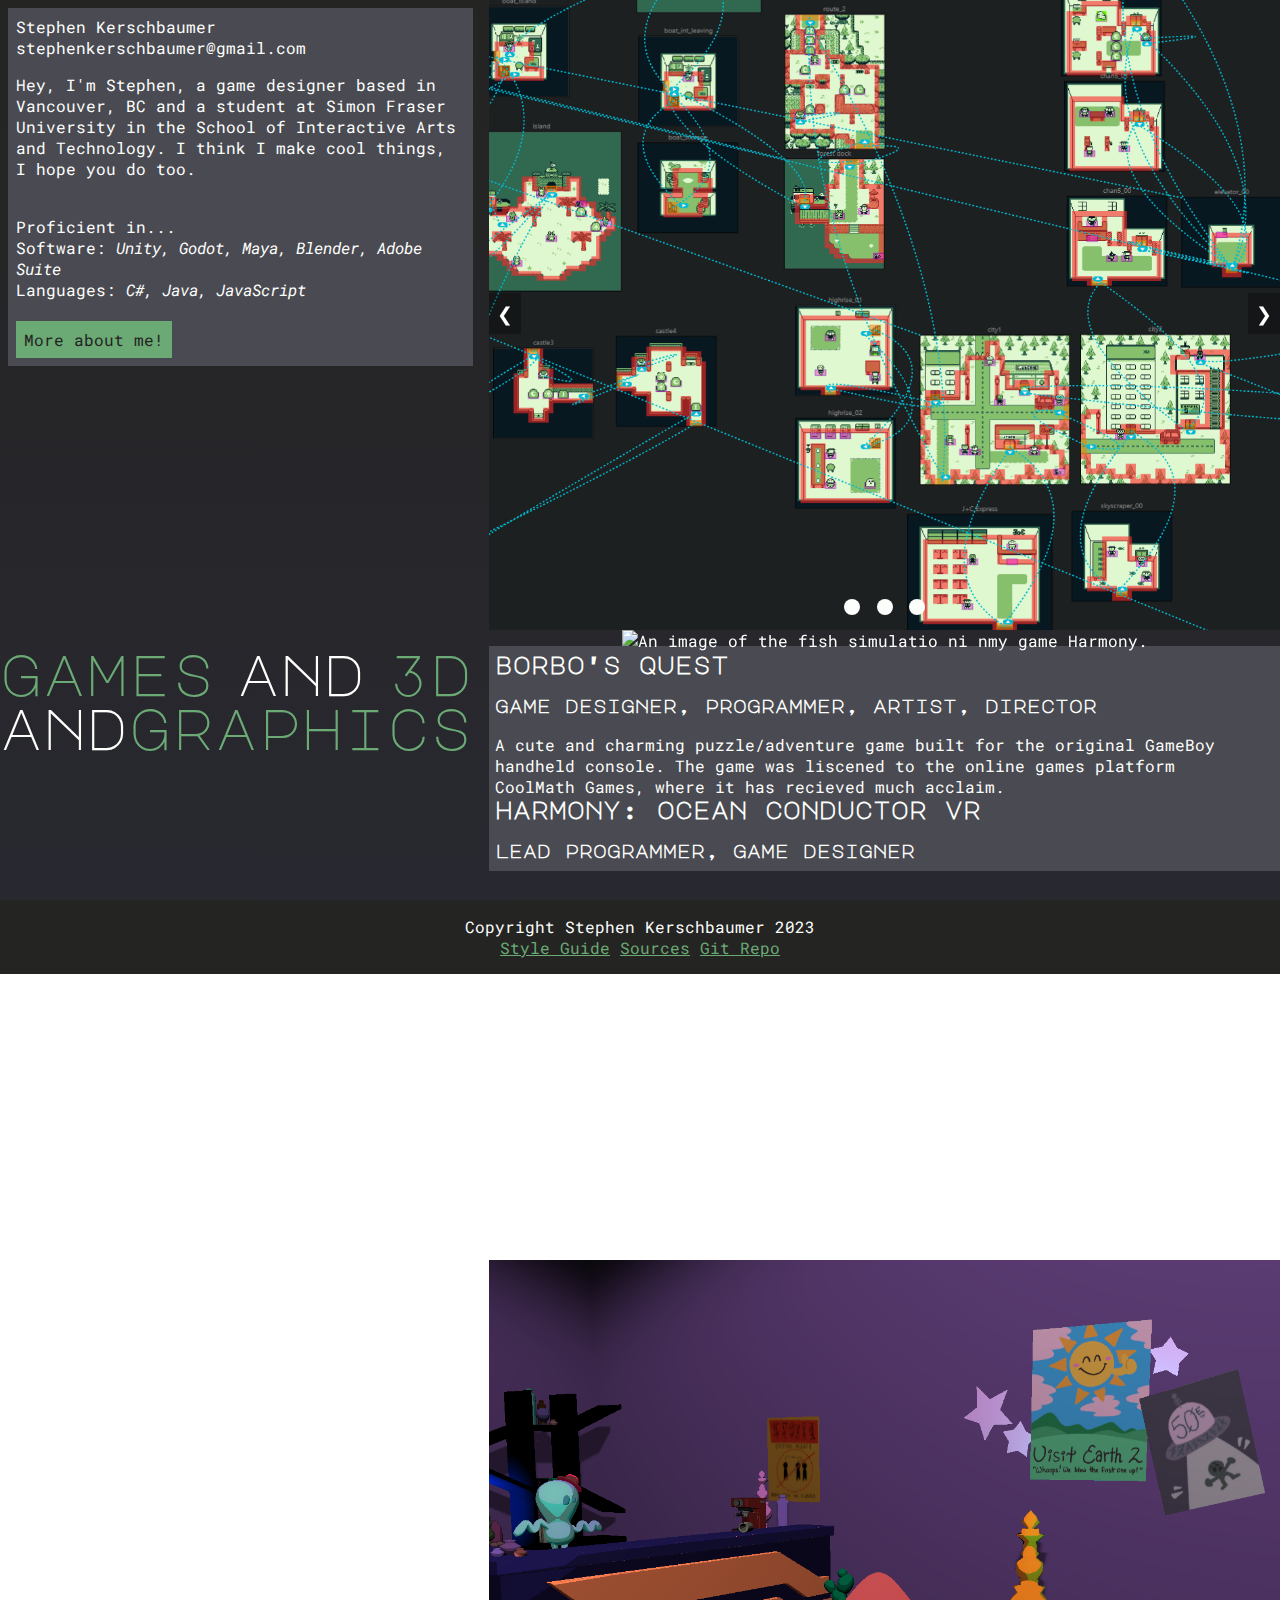
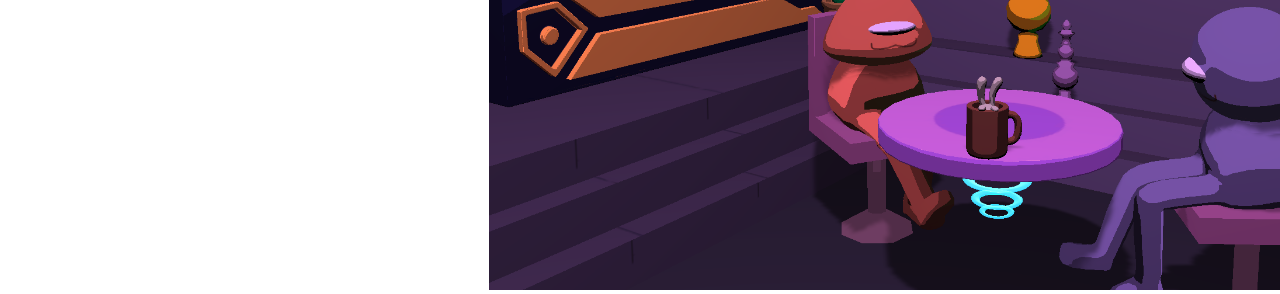
==== index.html @ 949a9517 "project pages" ====
<!DOCTYPE html>
<html lang="en">

<head>
  <meta charset="utf-8">
  <title>Stephen Kerschbaumer</title>
    <link rel="stylesheet" href="css/main.css">
    <!--Animation Library: https://animate.style/-->
    <link rel="stylesheet" href="https://cdnjs.cloudflare.com/ajax/libs/animate.css/4.1.1/animate.min.css">
  </head>

<body>
  <header>

  </header>

  <div id="home_content">

    <div class="home_grid">

      <div class="home_bio">
        <div class="bio">
          Stephen Kerschbaumer<br>
          stephenkerschbaumer@gmail.com
          <p>Hey, I'm Stephen, a game designer based in Vancouver, BC and a student at Simon Fraser University in the School of Interactive Arts and Technology. I think I make cool things, I hope you do too.</p>
          <br>
          Proficient in...<br>
          Software: <em>Unity, Godot, Maya, Blender, Adobe Suite</em><br>
          Languages: <em>C#, Java, JavaScript</em><br><br>
          <a href="about.html" class="button">More about me!</a>
        </div>
      </div>

      <div class="home_gallery">
        <div class="slideshow">
          <!--Slide #1-->
          <div class="slide">
            <img src="images/borbo/process1.png" alt="An image of the layout of the levels in my game Borbo's Quest.">
          </div>
          <!--Slide #2-->
          <div class="slide">
            <img src="images/harmony/sc1.png" alt="An image of the fish simulatio ni nmy game Harmony.">
          </div>
          <!--Slide #3-->
          <div class="slide">
            <img src="images/coffeespace/sc1.png" alt="An image of my game Coffee Space.">
          </div>
          <a class="prev_arrow" onclick="plusSlides(-1)">&#10094;</a>
          <a class="next_arrow" onclick="plusSlides(1)">&#10095;</a>
          <div class="dots">
            <a class="dot" onclick="currentSlide(1)"></a>
            <a class="dot" onclick="currentSlide(2)"></a>
            <a class="dot" onclick="currentSlide(3)"></a>
          </div>
        </div>
      </div>

      <nav class="home_nav  animate__animated animate__backInLeft">
        <div class="line">
          <p class="word word_highlight"><a href="browse_games.html">Games</a></p>
          <p class="word">AND</p>
          <p class="word word_highlight"><a href="browse_threed.html">3D</a></p>
        </div>
        <div class="line">
          <p class="word">AND</p>
          <p class="word word_highlight"><a href="browse_graphics.html">Graphics</a></p>
        </div>
      </nav>

      <div class="home_description">
        <!--Caption #1-->
        <div class="slide_caption">
          <h2>Borbo's Quest</h2>
          <h3 class="roles">Game Designer, Programmer, Artist, Director</h3>
          A cute and charming puzzle/adventure game built for the original GameBoy handheld console. The game was liscened to the online games platform CoolMath Games, where it has recieved much acclaim.
        </div>
        <!--Caption #2-->
        <div class="slide_caption">
          <h2>Harmony: Ocean Conductor VR</h2>
            <h3 class="roles">Lead Programmer, Game Designer</h3>
            An immersive VR experience created using <em>Unity</em>, in which players explore a magical underwater environment where they have the ability to compose music by directing sealife using a magical wand.
        </div>
        <!--Caption #3-->
        <div class="slide_caption">
          <h2>Coffee Space</h2>
            <h3 class="roles">Lead Game Designer, Modeler, Animator, Character Designer</h3>
            A dynamic and detailed environment built using <em>Unity</em>, with all of the assets being custom made and animated in <em>Maya</em>.
          </div>
    </div>
  </div>
  <script src="js/slideshow.js"></script>
  <footer>
    Copyright Stephen Kerschbaumer 2023<br>
    <div class="footer-nav">
      <a href="style.html">Style Guide</a>
      <a href="sources.html">Sources</a>
      <a href="https://github.com/joyousfrog/P03-Portfolio">Git Repo</a>
    </div>
  </footer>
</body>
---- css/main.css ----
/* REFERENCES:
- CSS :has Selector : https://css-tricks.com/the-css-has-selector/

*/

/*FONTS*/
@import url('https://fonts.googleapis.com/css2?family=Major+Mono+Display&family=Roboto+Mono&display=swap');
/*font-family: 'Major Mono Display', monospace;*/
/*font-family: 'Roboto Mono', monospace;*/

:root{
    --background: #242423;
    --background_gradient: #282830;
    --background_accent: #4a4a52;
    --content:  #FDFFFC;
    --accent: #6BAA75;
    --accent_highlight: #4e925a;
}

*{
    box-sizing: border-box;
}


body{
    background-color: var(--background);
    background: linear-gradient(0deg, var(--background_gradient) 0%, var(--background) 100%);
    background-attachment: fixed;
    color: var(--content);
    font-family: 'Roboto Mono', monospace;
    padding: 0px;
    margin: 0px;
}

a{
    color: var(--accent);
    transition-property: color; 
    transition-duration: 0.2s;
}
  
a:hover, a:focus{
    color: var(--accent_highlight);
}

h1, h2, h3{
    font-family: 'Major Mono Display', monospace;
    text-transform: lowercase;
}

.constrain-width{
    max-width: 50rem;
}

img{
    max-width: 100%;
}

/*BUTTON*/
.button {
    display: inline-block;
    padding: 0.5rem;
    color: var(--background);
    background-color: var(--accent);
    text-decoration: none;
    transition-property: background-color; 
    transition-duration: 0.5s;
}
  
.button:hover, .button:focus {
    background-color: var(--accent_highlight);
    color: var(--background);
}



/*SCROLLBAR*/
::-webkit-scrollbar {
    width: 0.5rem;
  }
  
  /* Track */
  ::-webkit-scrollbar-track {
    background: var(--background_accent); 
  }
   
  /* Handle */
  ::-webkit-scrollbar-thumb {
    background: var(--accent); 
  }
  
  /* Handle on hover */
  ::-webkit-scrollbar-thumb:hover {
    background: var(--accent_highlight) 
  }

/*NAV*/

.button-nav {
    display: inline-block;
    padding: 0.5rem;
    color: var(--background);
    background-color: var(--accent);
    text-decoration: none;
    transition-property: background-color; 
    transition-duration: 0.5s;
    margin: 0.5rem;
}
  
.button-nav:hover, .button-nav:focus {
    background-color: var(--accent_highlight);
    color: var(--background);
}

.main_nav{
    writing-mode: vertical-rl;
    text-orientation: upright;
    font-size: 1.4rem;
    position: fixed;
    margin-left: 0.3rem;
    margin-top: 0.7rem;
    font-family: 'Major Mono Display', monospace;
    text-transform: lowercase;
}

.main_nav  a{
    text-decoration-thickness: 2rem;
}

/* HOME PAGE NAV */
.home_nav{
    font-size: 4rem;
    line-height: 3.4rem;
    font-family: 'Major Mono Display', monospace;
    margin: 0rem;
    text-transform: lowercase;
    width: 100%;
}

@media (max-width: 1880px){
    .home_nav{
        font-size: 3.8rem;
    }
}

@media (max-width: 1800px){
    .home_nav{
        font-size: 3.6rem;
    }
}

.home_nav a{
    text-decoration: none;
    color: inherit;
}

.line{
    display: flex;
    justify-content: space-between;
}

.word{
    margin: 0px;
    border: 1px white;
    transition: opacity 300ms ease, transform 300ms ease;
}

.word a{
    color: var(--accent);
}

.word_highlight:hover, .word_highlight:focus{
    transform: scale(1.1);
}

/*Reference - Using the :has tag to make other words transparent https://css-tricks.com/the-css-has-selector/ */
.home_nav:has(.word_highlight:hover) .word:not(.word_highlight:hover){
    opacity: 0.1;
}

/*FOOTER + FOOTER NAV*/
body{
    min-height: 100vh;
    display: flex;
    flex-direction: column;
}

footer{
    background-color: var(--background);
    padding: 1rem;
    text-align: center;
    margin-top: auto;
}

/*GALLERY*/
/* SLIDESHOW TUTORIAL: https://www.w3schools.com/howto/howto_js_slideshow.asp */
/* ADAPTED CODE FROM P02 */
.slideshow {
  width: 100%;
  height: 100%;
  position: relative;
  text-align: center;
}

.slide {
  height: 100%;
  width: 100%;
}

.slide > img {
  width: 100%;
  height: 100%;
  object-fit: cover;
}

.slide_caption h2{
    padding-top: 0px;
    margin-top: 0px;
}

.slide_caption{
    padding-right: 1rem;
}

.dots{
    position: absolute;
    bottom: 8px;
    width: 100%;
    text-align: center;
    user-select: none;
}

.dot {
  height: 1rem;
  width: 1rem;
  margin: 0.2rem;
  border-radius: 50%;
  display: inline-block;
  background-color: var(--content);
  transition: background-color 0.2s;
  margin-top: 1rem;
  cursor: pointer;
}

.dot_active {
  background-color: var(--accent);
}                       

.prev_arrow, .next_arrow{
    cursor: pointer;
    position: absolute;
    top: 50%;
    width: auto;
    padding: 0.5rem;
    margin-top: -22px;
    color: var(--content);
    font-size: 1.2rem;
    transition: 0.2s;
    user-select: none;
    background-color: rgba(0,0,0,0.3);
}

.next_arrow{
    right: 0;
}

.prev_arrow{
    left: 0;
}

/*IMAGE STRIPS*/
.four-image-strip{
    width: 100%;
    display: grid;
    grid-template-columns: 1fr 1fr 1fr 1fr;
    column-gap: 0.5rem;
    row-gap: 0.5rem;
}

.four-image-strip > img{
    height: 100%;
    object-fit: cover;
}

@media (max-width: 900px){
    .four-image-strip{
        grid-template-columns: 1fr 1fr;
    }
}

.two-image-strip{
    width: 100%;
    display: grid;
    grid-template-columns: 1fr 1fr;
    column-gap: 0.5rem;
    row-gap: 0.5rem;
}

.two-image-strip > img{
    height: 100%;
    object-fit: cover;
}

@media (max-width: 900px){
    .two-image-strip{
        grid-template-columns: 1fr;
    }
}

/*CARDS - for browse display*/
.card{
    border: 1px var(--content) dashed;
    padding: 0.4rem;
    flex-direction: row;
    margin: 0.7rem 0;
    display: flex;
    align-items: stretch;
    position:relative;
}

.card .card_image{
    width: 40%;
    min-height:100%;
    padding-right: 0.4rem;
}

.card .card_image img{
    width: 100%;
    height: 100%;
    object-fit: cover;
}

.card h2{
    padding-top: 0px;
    margin-top: 0px;
}

.card > .card_text{
    width: 60%;
}

.card .button{
    float: right;
    margin: auto;
}

@media (max-width: 1044px){
    .card{
        flex-direction: column;
    }

    .card > .card_text{
        width: 100%;
    }

    .card .card_image{
        width: 100%;
    }
}

/*ZOOM-IN IMAGES*/

.zoomimage{
    overflow: hidden;
}

.zoomimage > img{
    transition: transform 0.4s;
}

.zoomimage:hover > img, .zoomimage:focus > img{
    transform: scale(1.2);
}


/*STYLE GUIDE custom stylings for illustrating elements*/
#content{
    margin: 5rem 10rem;
}

.palette > *{
    margin: 0.2rem;
    padding: 1rem;
    background-color: var(--background);
}

.palettecolour1{
    background-color: var(--background);
    border: 1px var(--content) dashed;
}
  
.palettecolour2{
    background-color: var(--accent);
}

.palettecolour3{
    background-color: var(--accent_highlight);
}

.palettecolour4{
    background-color: var(--content);
    color: var(--background);
}

/*VIDEOS*/
.yt-video{
    width: 100%;
}

.yt-video > iframe{
    width: 100%;
}


/*GRIDS*/
/*Home*/
.home_grid{
    display: grid;
    grid-template-columns: 2fr 5fr;
    grid-template-rows: 70% 25%;
    height: 100vh;
    height: 100svh;
    grid-gap: 1rem;
}

.home_gallery img{
    width: 100%;
    height: 100%;
}

.home_gallery{
    height: 100%;
    width: 100%;
}

.home_gallery, .home_description{
    background-color: var(--background_accent);
}

.home_description{
    padding: 0.4rem;
    overflow-x: Hidden;
    overflow-y: scroll;
}

.bio{
    background-color: var(--background_accent);
    padding: 0.5rem;
    margin: 0.5rem 0rem 0rem 0.5rem;
}

@media (max-width: 1200px){
    .home_grid{
        max-width: 600px;
        margin: auto;
        display: grid;
        grid-template-columns: 1fr;
        grid-template-rows: 1fr;
        height: auto;
    }

    .home_grid>*:nth-child(2){
        order: 1;
    }

    .home_grid>*:nth-child(4){
        order: 2;
    }

    .home_gallery{
        height: 50vh;
    }

    .home_description{
        margin-bottom: 1rem;
    }

    .bio{
        margin: 0.5rem 0rem 0rem 0rem;
    }
}

/*Project*/
.project_grid{
    display: grid;
    grid-template-columns: 1fr 7fr;
}

.project_info{
    width: 70%;
    margin: auto;
}

/*Browse*/
.browse_grid{
    display: grid;
    grid-template-columns: 1fr 7fr;
}

.browse_cards{
    width: 70%;
    margin: auto;
}

@media (max-width: 693px){
    .browse_grid{
        display: grid;
        grid-template-columns: 1fr;
    }

    .browse_cards{
        width: 90%;
    }

    .main_nav{
        writing-mode: horizontal-tb;
        text-orientation: upright;
        font-size: 2rem;
        position: sticky;
        margin: 1rem auto;
        text-align: center;
        font-family: 'Major Mono Display', monospace;
        text-transform: lowercase;
    }

    .main_nav  a{
        text-decoration: none;
    }
}

/*Style Guide*/
.style_grid{
    display: grid;
    grid-template-columns: 1fr 7fr;
}

.style_info{
    width: 70%;
    margin: auto;
}
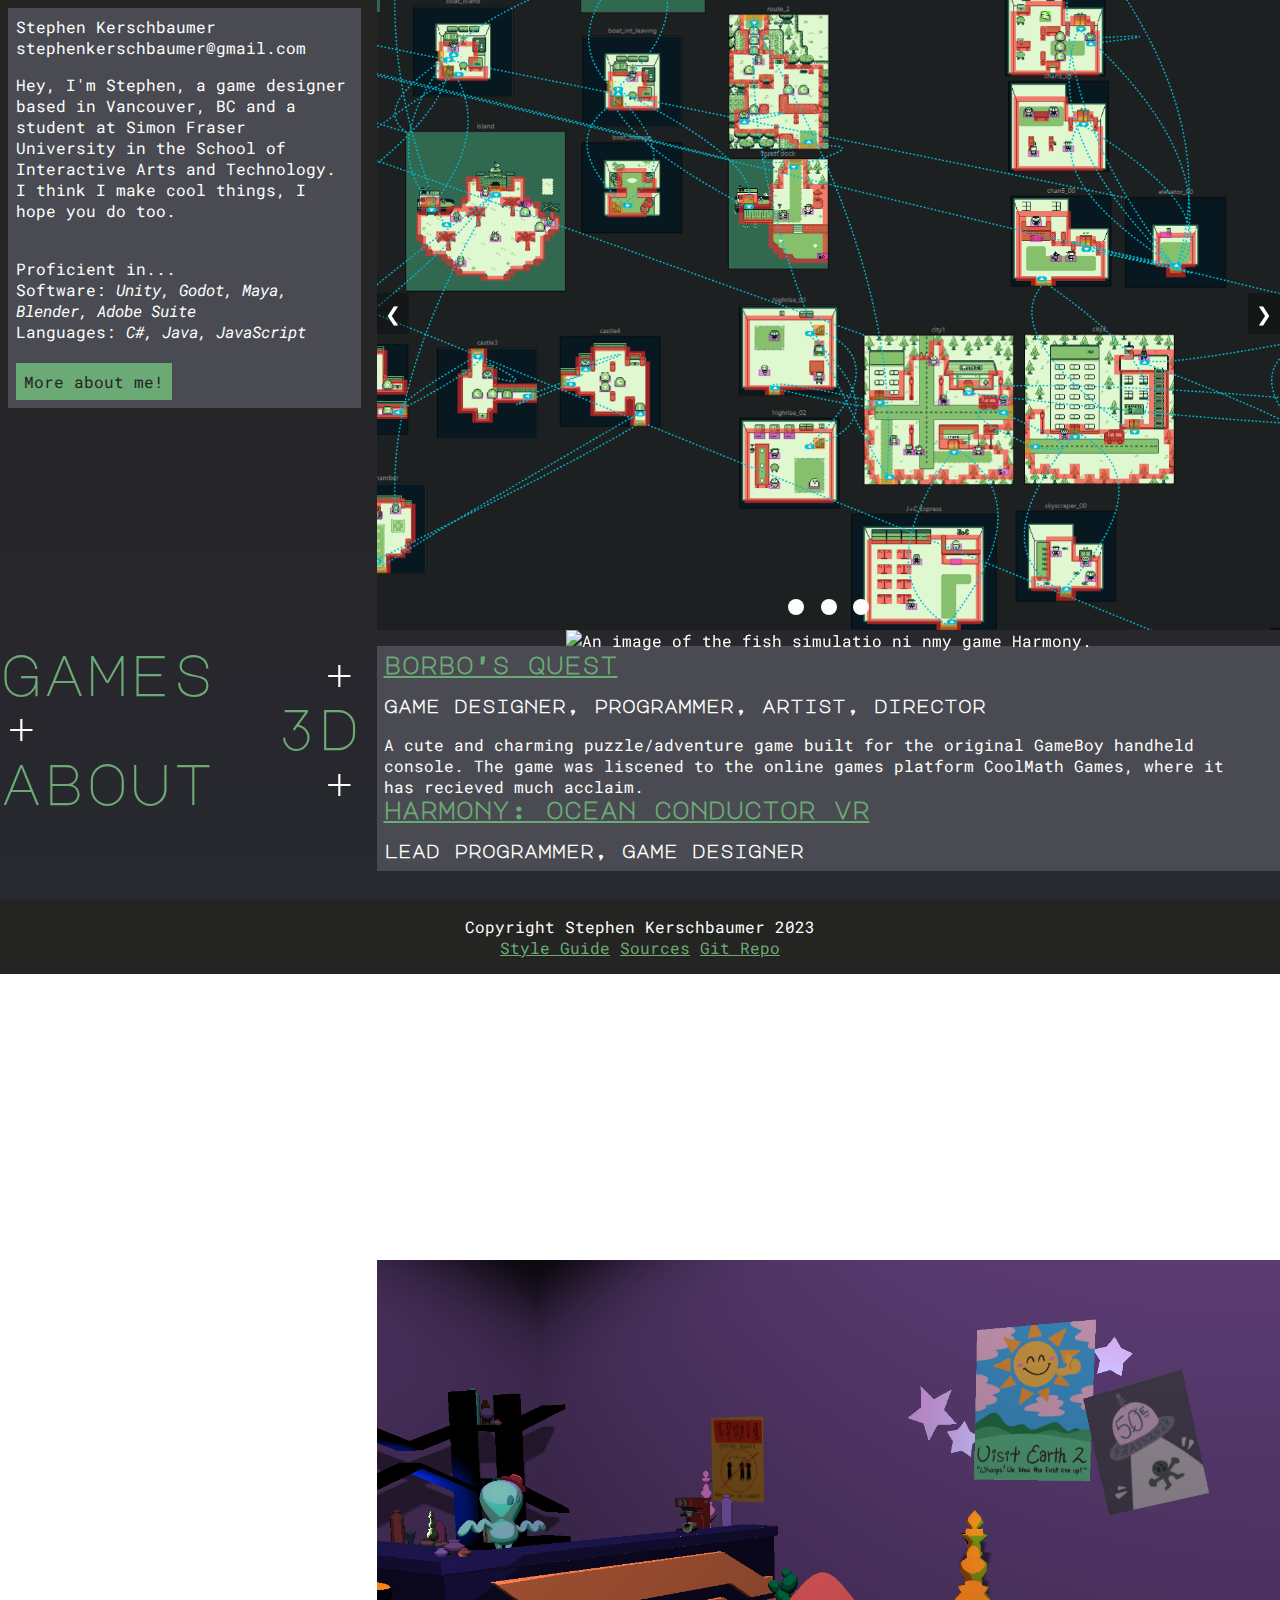
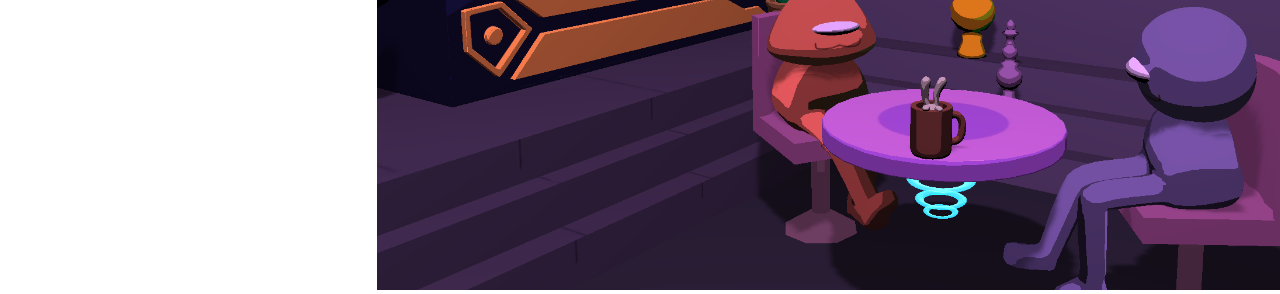
==== commit 80981d2f: "typo fix" ====
--- a/index.html
+++ b/index.html
@@ -7,6 +7,7 @@
     <link rel="stylesheet" href="css/main.css">
     <!--Animation Library: https://animate.style/-->
     <link rel="stylesheet" href="https://cdnjs.cloudflare.com/ajax/libs/animate.css/4.1.1/animate.min.css">
+    <link rel="icon" type="image/x-icon" href="/images/assets/3d froggy.png/">
   </head>
 
 <body>
@@ -15,11 +16,10 @@
   </header>
 
   <div id="home_content">
-
     <div class="home_grid">
 
       <div class="home_bio">
-        <div class="bio">
+        <div class="bio animate__animated animate_backInDown">
           Stephen Kerschbaumer<br>
           stephenkerschbaumer@gmail.com
           <p>Hey, I'm Stephen, a game designer based in Vancouver, BC and a student at Simon Fraser University in the School of Interactive Arts and Technology. I think I make cool things, I hope you do too.</p>
@@ -55,35 +55,38 @@
         </div>
       </div>
 
-      <nav class="home_nav  animate__animated animate__backInLeft">
+      <nav class="home_nav animate__animated animate__backInUp">
         <div class="line">
           <p class="word word_highlight"><a href="browse_games.html">Games</a></p>
-          <p class="word">AND</p>
+          <p class="word word_fill">+</p>
+        </div>
+        <div class="line">
+          <p class="word word_fill">+</p>
           <p class="word word_highlight"><a href="browse_threed.html">3D</a></p>
         </div>
         <div class="line">
-          <p class="word">AND</p>
-          <p class="word word_highlight"><a href="browse_graphics.html">Graphics</a></p>
+          <p class="word word_highlight"><a href="about.html">ABOUT</a></p>
+          <p class="word word_fill">+</p>
         </div>
       </nav>
 
       <div class="home_description">
         <!--Caption #1-->
         <div class="slide_caption">
-          <h2>Borbo's Quest</h2>
+          <h2><a href="project_borbo.html">Borbo's Quest</a></h2>
           <h3 class="roles">Game Designer, Programmer, Artist, Director</h3>
           A cute and charming puzzle/adventure game built for the original GameBoy handheld console. The game was liscened to the online games platform CoolMath Games, where it has recieved much acclaim.
         </div>
         <!--Caption #2-->
         <div class="slide_caption">
-          <h2>Harmony: Ocean Conductor VR</h2>
+          <h2><a href="project_harmony.html">Harmony: Ocean Conductor VR</a></h2>
             <h3 class="roles">Lead Programmer, Game Designer</h3>
             An immersive VR experience created using <em>Unity</em>, in which players explore a magical underwater environment where they have the ability to compose music by directing sealife using a magical wand.
         </div>
         <!--Caption #3-->
         <div class="slide_caption">
-          <h2>Coffee Space</h2>
-            <h3 class="roles">Lead Game Designer, Modeler, Animator, Character Designer</h3>
+          <h2><a href="project_coffeespace.html">Coffee Space</a></h2>
+            <h3 class="roles">Modeler, Animator, Character Designer, Game Designer</h3>
             A dynamic and detailed environment built using <em>Unity</em>, with all of the assets being custom made and animated in <em>Maya</em>.
           </div>
     </div>
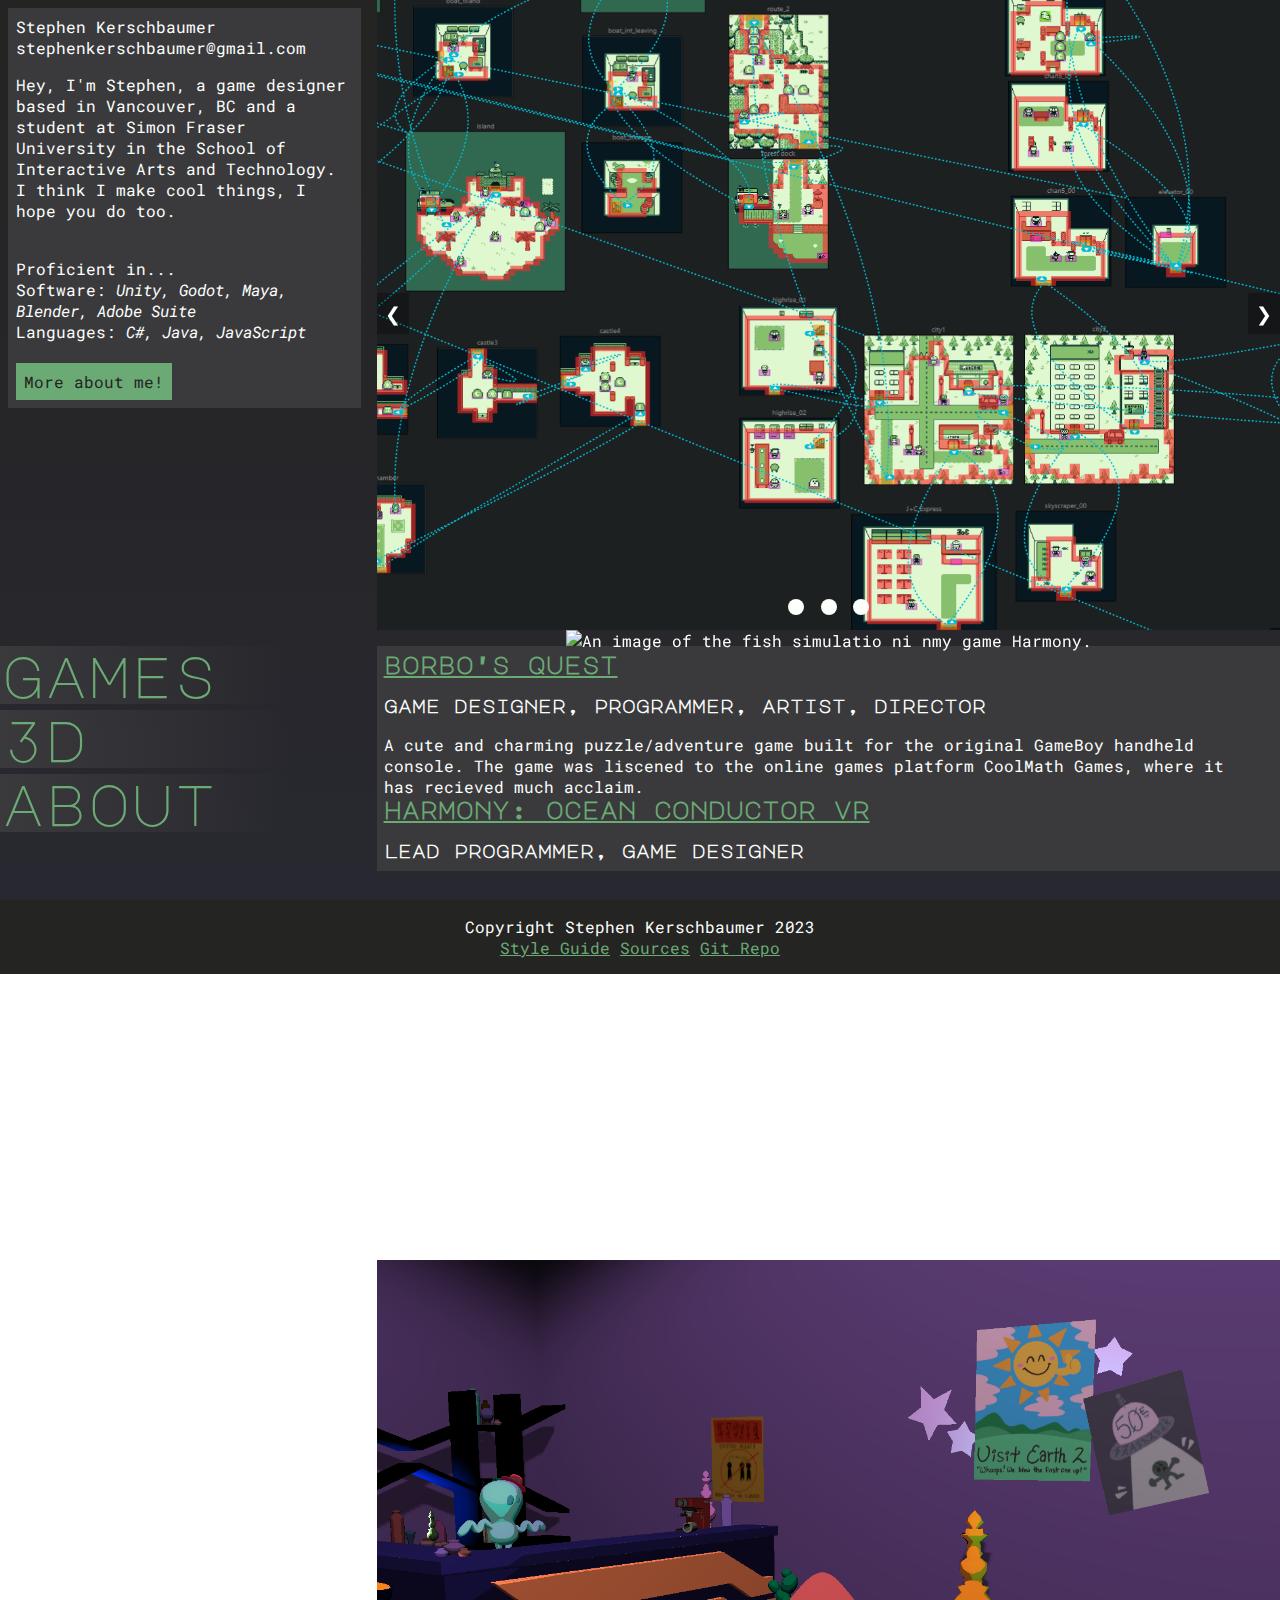
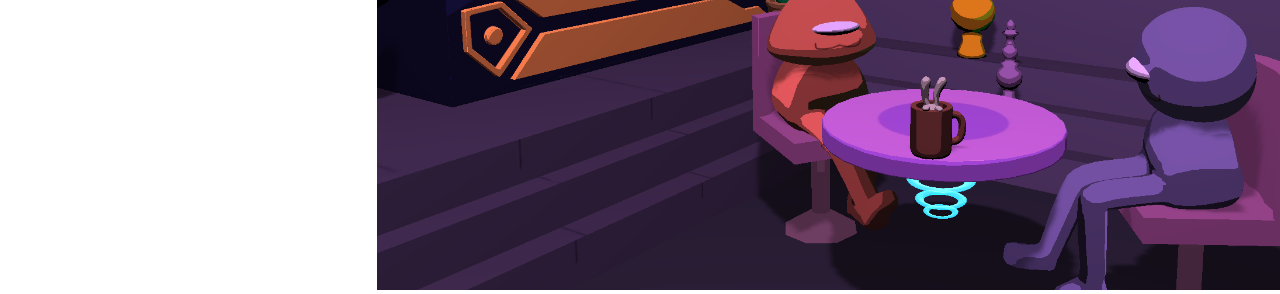
==== commit a67850d5: "new home nav" ====
--- a/index.html
+++ b/index.html
@@ -19,7 +19,7 @@
     <div class="home_grid">
 
       <div class="home_bio">
-        <div class="bio animate__animated animate_backInDown">
+        <div class="bio animate__animated animate__backInDown">
           Stephen Kerschbaumer<br>
           stephenkerschbaumer@gmail.com
           <p>Hey, I'm Stephen, a game designer based in Vancouver, BC and a student at Simon Fraser University in the School of Interactive Arts and Technology. I think I make cool things, I hope you do too.</p>
@@ -55,18 +55,18 @@
         </div>
       </div>
 
-      <nav class="home_nav animate__animated animate__backInUp">
+      <nav class="home_nav">
         <div class="line">
           <p class="word word_highlight"><a href="browse_games.html">Games</a></p>
-          <p class="word word_fill">+</p>
+          <p class="word fill_text"></p>
         </div>
         <div class="line">
-          <p class="word word_fill">+</p>
           <p class="word word_highlight"><a href="browse_threed.html">3D</a></p>
+          <p class="word fill_text"></p>
         </div>
         <div class="line">
           <p class="word word_highlight"><a href="about.html">ABOUT</a></p>
-          <p class="word word_fill">+</p>
+          <p class="word fill_text"></p>
         </div>
       </nav>
 
--- a/css/main.css
+++ b/css/main.css
@@ -11,7 +11,7 @@
 :root{
     --background: #242423;
     --background_gradient: #282830;
-    --background_accent: #4a4a52;
+    --background_accent: #3a3a3d;
     --content:  #FDFFFC;
     --accent: #6BAA75;
     --accent_highlight: #4e925a;
@@ -71,6 +71,10 @@
     color: var(--background);
 }
 
+.majormono{
+    font-family: 'Major Mono Display', monospace;
+    text-transform: lowercase;
+}
 
 
 /*SCROLLBAR*/
@@ -123,7 +127,7 @@
 }
 
 .main_nav  a{
-    text-decoration-thickness: 2rem;
+    text-decoration-thickness: 0.2rem;
 }
 
 /* HOME PAGE NAV */
@@ -156,6 +160,14 @@
 .line{
     display: flex;
     justify-content: space-between;
+    width: 100%;
+    padding:0.1rem;
+    margin-bottom: 0.4rem;
+    background: linear-gradient(90deg, var(--background_accent) 0%, rgba(255, 255, 255, 0) 80%);
+}
+
+.line_reverse{
+    background: linear-gradient(270deg, var(--background_accent) 0%, rgba(255, 0, 0, 0) 80%);
 }
 
 .word{
@@ -306,10 +318,24 @@
     }
 }
 
+.one-image-strip{
+    width: 100%;
+    display: grid;
+    grid-template-columns: 1fr;
+    column-gap: 0.5rem;
+    row-gap: 0.5rem;
+}
+
+.one-image-strip > img{
+    height: 100%;
+    object-fit: cover;
+}
+
 /*CARDS - for browse display*/
 .card{
-    border: 1px var(--content) dashed;
-    padding: 0.4rem;
+    /*border: 1px var(--content) dashed;*/
+    background-color: var(--background_accent);
+    padding: 0.6rem;
     flex-direction: row;
     margin: 0.7rem 0;
     display: flex;
@@ -354,6 +380,7 @@
 
     .card .card_image{
         width: 100%;
+        padding-right: 0px;
     }
 }
 
@@ -450,6 +477,7 @@
 
 @media (max-width: 1200px){
     .home_grid{
+        width: 90%;
         max-width: 600px;
         margin: auto;
         display: grid;
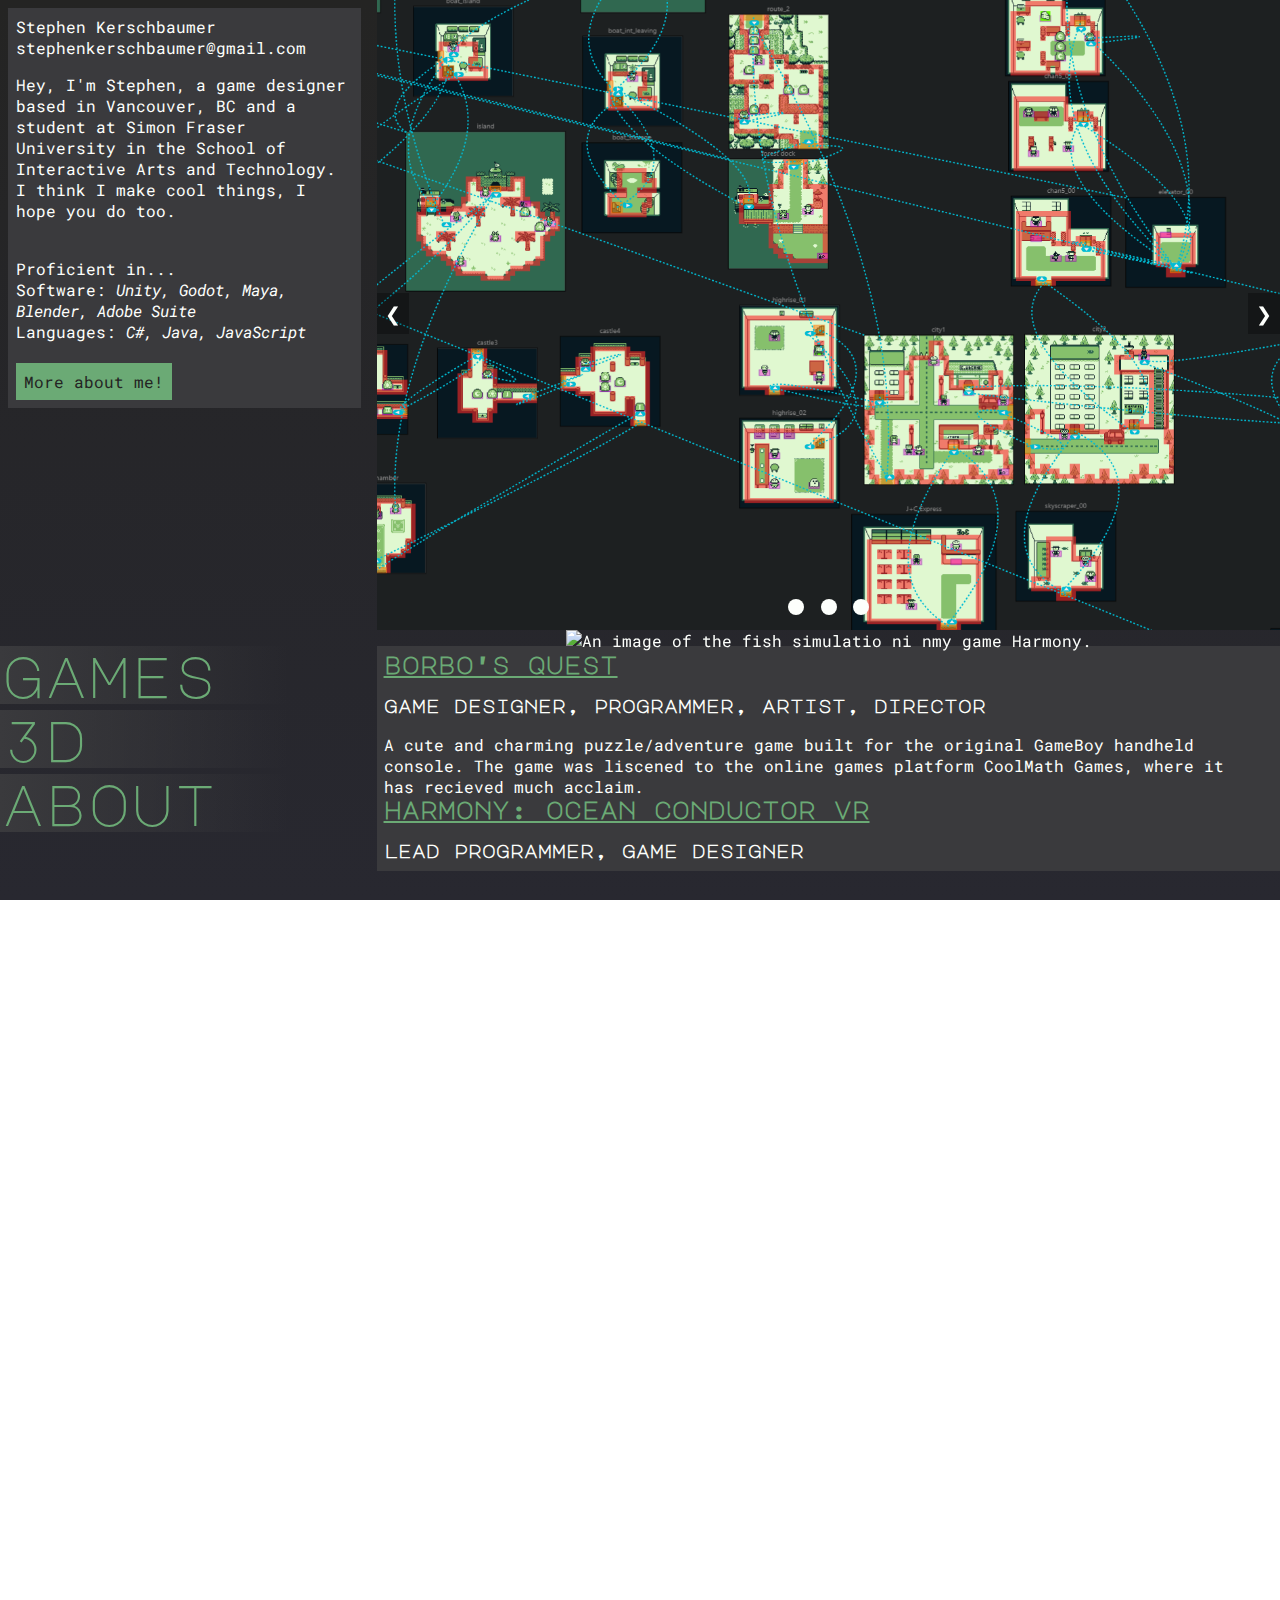
==== commit 45761226: "meta tags for mobile layouts" ====
--- a/index.html
+++ b/index.html
@@ -2,13 +2,14 @@
 <html lang="en">
 
 <head>
+  <meta name="viewport" content="width=device-width, initial-scale=1" />
   <meta charset="utf-8">
   <title>Stephen Kerschbaumer</title>
-    <link rel="stylesheet" href="css/main.css">
-    <!--Animation Library: https://animate.style/-->
-    <link rel="stylesheet" href="https://cdnjs.cloudflare.com/ajax/libs/animate.css/4.1.1/animate.min.css">
-    <link rel="icon" type="image/x-icon" href="/images/assets/3d froggy.png/">
-  </head>
+  <link rel="stylesheet" href="css/main.css">
+  <!--Animation Library: https://animate.style/-->
+  <link rel="stylesheet" href="https://cdnjs.cloudflare.com/ajax/libs/animate.css/4.1.1/animate.min.css">
+  <link rel="icon" type="image/x-icon" href="/images/assets/3d froggy.png/">
+</head>
 
 <body>
   <header>
--- a/css/main.css
+++ b/css/main.css
@@ -21,6 +21,15 @@
     box-sizing: border-box;
 }
 
+html,body
+{
+    width: 100%;
+    height: 100%;
+    margin: 0px;
+    padding: 0px;
+    overflow-x: hidden;
+    text-size-adjust: none;
+}
 
 body{
     background-color: var(--background);
@@ -192,6 +201,7 @@
 /*FOOTER + FOOTER NAV*/
 body{
     min-height: 100vh;
+    min-height: 100svh;
     display: flex;
     flex-direction: column;
 }
@@ -478,7 +488,6 @@
 @media (max-width: 1200px){
     .home_grid{
         width: 90%;
-        max-width: 600px;
         margin: auto;
         display: grid;
         grid-template-columns: 1fr;
@@ -518,6 +527,17 @@
     margin: auto;
 }
 
+@media (max-width: 1000px){
+    .project_grid{
+        grid-template-columns: 1fr;
+    }
+
+    .project_info{
+        width: 90%;
+        margin: auto;
+    }
+}
+
 /*Browse*/
 .browse_grid{
     display: grid;
@@ -529,7 +549,7 @@
     margin: auto;
 }
 
-@media (max-width: 693px){
+@media (max-width: 1000px){
     .browse_grid{
         display: grid;
         grid-template-columns: 1fr;
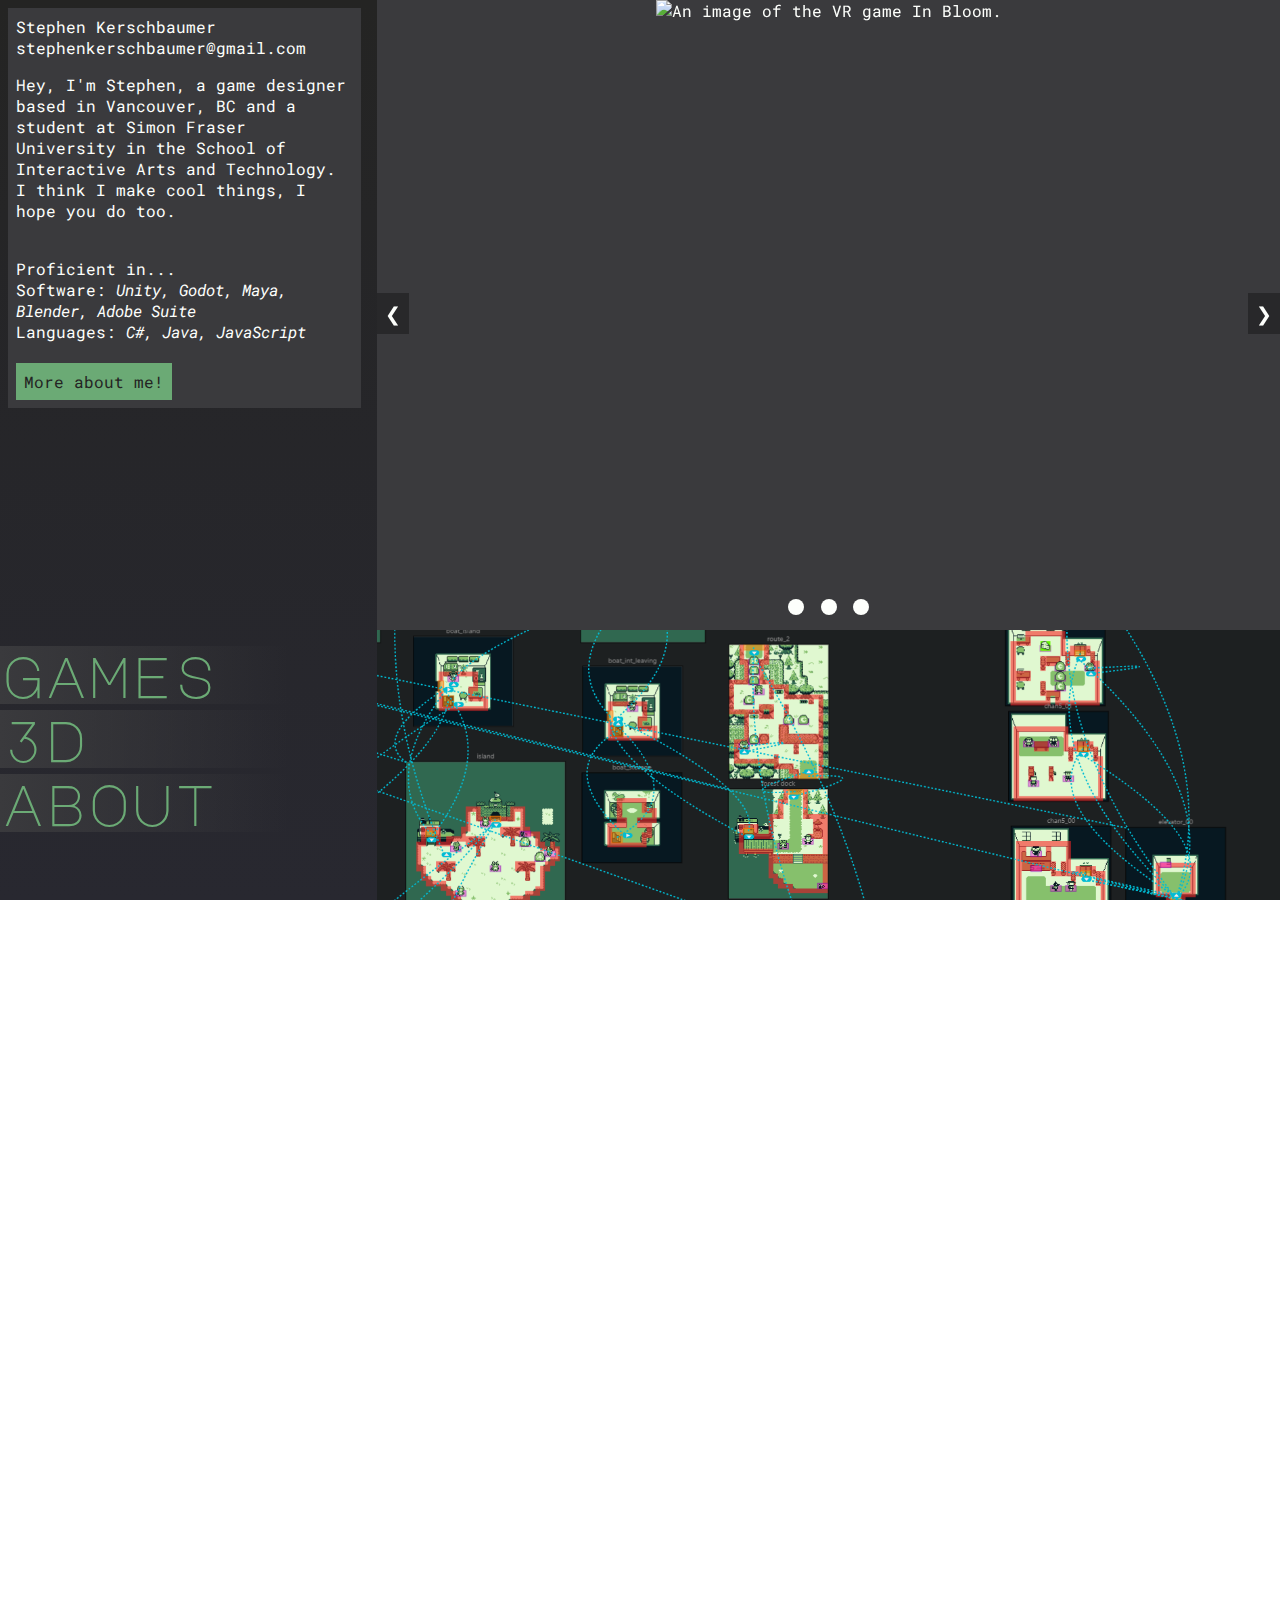
==== commit b55a29b1: "more image optimization" ====
--- a/index.html
+++ b/index.html
@@ -36,16 +36,17 @@
         <div class="slideshow">
           <!--Slide #1-->
           <div class="slide">
-            <img src="images/borbo/process1.png" alt="An image of the layout of the levels in my game Borbo's Quest.">
+            <img src="images/In Bloom/buddy_crop.jpg" alt="An image of the VR game In Bloom.">
           </div>
           <!--Slide #2-->
           <div class="slide">
-            <img src="images/harmony/sc1.png" alt="An image of the fish simulatio ni nmy game Harmony.">
+            <img src="images/borbo/process1.png" alt="An image of the layout of the levels in my game Borbo's Quest.">
           </div>
           <!--Slide #3-->
           <div class="slide">
-            <img src="images/coffeespace/sc1.png" alt="An image of my game Coffee Space.">
+            <img src="images/harmony/sc1.jpg" alt="An image of the fish simulatio ni nmy game Harmony.">
           </div>
+
           <a class="prev_arrow" onclick="plusSlides(-1)">&#10094;</a>
           <a class="next_arrow" onclick="plusSlides(1)">&#10095;</a>
           <div class="dots">
@@ -74,22 +75,22 @@
       <div class="home_description">
         <!--Caption #1-->
         <div class="slide_caption">
+          <h2><a href="project_inbloom.html">In Bloom</a></h2>
+            <h3 class="roles">Game Designer, Developer, Level Designer, UX, and SFX</h3>
+            A VR puzzle game built in <em>Unity</em>, in which the player bonds with a magical creature, bringing life back to a post-apocalyptic city.
+        </div>
+        <!--Caption #2-->
+        <div class="slide_caption">
           <h2><a href="project_borbo.html">Borbo's Quest</a></h2>
           <h3 class="roles">Game Designer, Programmer, Artist, Director</h3>
           A cute and charming puzzle/adventure game built for the original GameBoy handheld console. The game was liscened to the online games platform CoolMath Games, where it has recieved much acclaim.
         </div>
-        <!--Caption #2-->
+        <!--Caption #3-->
         <div class="slide_caption">
           <h2><a href="project_harmony.html">Harmony: Ocean Conductor VR</a></h2>
             <h3 class="roles">Lead Programmer, Game Designer</h3>
             An immersive VR experience created using <em>Unity</em>, in which players explore a magical underwater environment where they have the ability to compose music by directing sealife using a magical wand.
         </div>
-        <!--Caption #3-->
-        <div class="slide_caption">
-          <h2><a href="project_coffeespace.html">Coffee Space</a></h2>
-            <h3 class="roles">Modeler, Animator, Character Designer, Game Designer</h3>
-            A dynamic and detailed environment built using <em>Unity</em>, with all of the assets being custom made and animated in <em>Maya</em>.
-          </div>
     </div>
   </div>
   <script src="js/slideshow.js"></script>
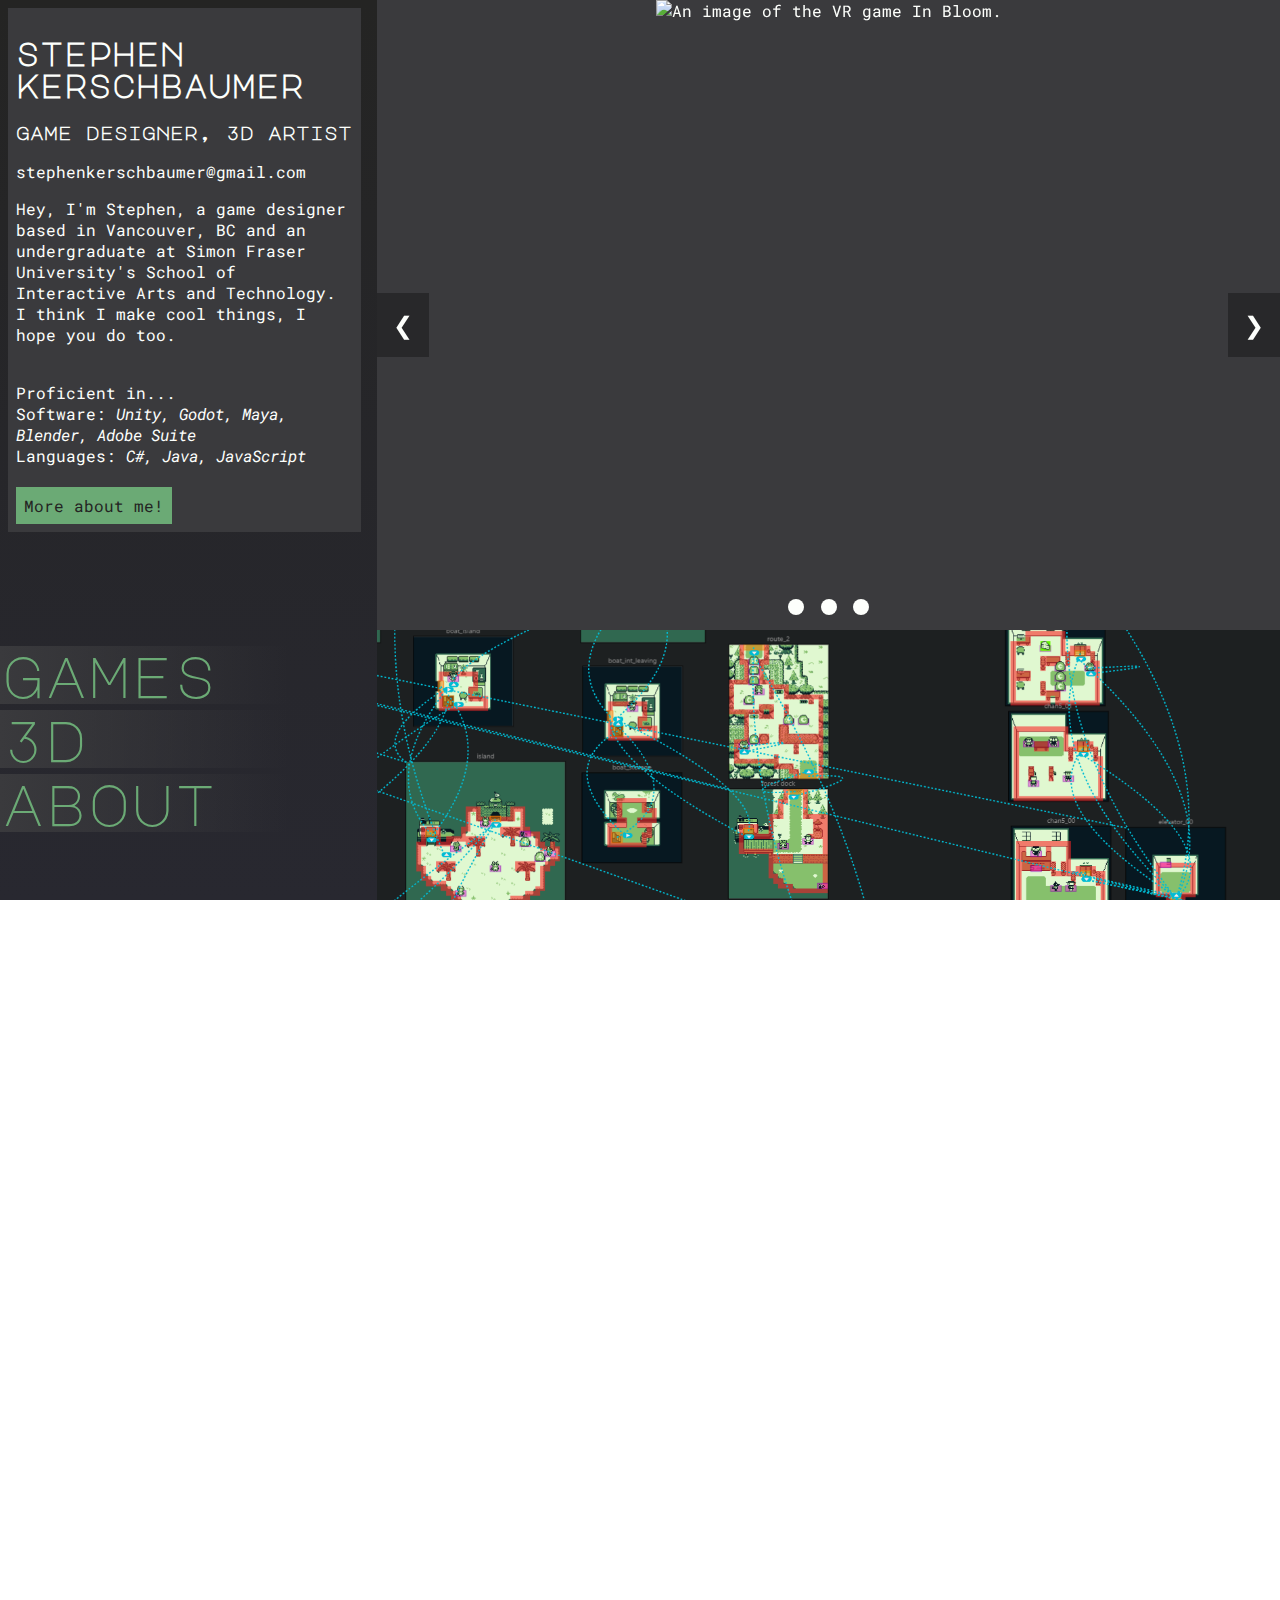
==== commit 33edffc9: "Content fixes" ====
--- a/index.html
+++ b/index.html
@@ -21,9 +21,10 @@
 
       <div class="home_bio">
         <div class="bio animate__animated animate__backInDown">
-          Stephen Kerschbaumer<br>
+          <h1>Stephen Kerschbaumer</h1>
+          <h3>Game Designer, 3D Artist</h3>
           stephenkerschbaumer@gmail.com
-          <p>Hey, I'm Stephen, a game designer based in Vancouver, BC and a student at Simon Fraser University in the School of Interactive Arts and Technology. I think I make cool things, I hope you do too.</p>
+          <p>Hey, I'm Stephen, a game designer based in Vancouver, BC and an undergraduate at Simon Fraser University's School of Interactive Arts and Technology. I think I make cool things, I hope you do too.</p>
           <br>
           Proficient in...<br>
           Software: <em>Unity, Godot, Maya, Blender, Adobe Suite</em><br>
@@ -58,18 +59,18 @@
       </div>
 
       <nav class="home_nav">
-        <div class="line">
-          <p class="word word_highlight"><a href="browse_games.html">Games</a></p>
+        <a href="about.html" class="word_highlight word"><div class="line">
+          Games
           <p class="word fill_text"></p>
-        </div>
-        <div class="line">
-          <p class="word word_highlight"><a href="browse_threed.html">3D</a></p>
+        </div></a>
+        <a href="about.html" class="word_highlight word"><div class="line">
+          3D
           <p class="word fill_text"></p>
-        </div>
-        <div class="line">
-          <p class="word word_highlight"><a href="about.html">ABOUT</a></p>
+        </div></a>
+        <a href="about.html" class="word_highlight word"><div class="line">
+          About
           <p class="word fill_text"></p>
-        </div>
+        </div></a>
       </nav>
 
       <div class="home_description">
--- a/css/main.css
+++ b/css/main.css
@@ -54,6 +54,10 @@
 h1, h2, h3{
     font-family: 'Major Mono Display', monospace;
     text-transform: lowercase;
+}
+
+hr{
+    border: 1px dashed;
 }
 
 .constrain-width{
@@ -173,6 +177,7 @@
     padding:0.1rem;
     margin-bottom: 0.4rem;
     background: linear-gradient(90deg, var(--background_accent) 0%, rgba(255, 255, 255, 0) 80%);
+    color: var(--accent);
 }
 
 .line_reverse{
@@ -195,7 +200,7 @@
 
 /*Reference - Using the :has tag to make other words transparent https://css-tricks.com/the-css-has-selector/ */
 .home_nav:has(.word_highlight:hover) .word:not(.word_highlight:hover){
-    opacity: 0.1;
+    opacity: 0.3;
 }
 
 /*FOOTER + FOOTER NAV*/
@@ -272,10 +277,10 @@
     position: absolute;
     top: 50%;
     width: auto;
-    padding: 0.5rem;
+    padding: 1rem;
     margin-top: -22px;
     color: var(--content);
-    font-size: 1.2rem;
+    font-size: 1.5rem;
     transition: 0.2s;
     user-select: none;
     background-color: rgba(0,0,0,0.3);
@@ -339,6 +344,16 @@
 .one-image-strip > img{
     height: 100%;
     object-fit: cover;
+}
+
+.image-strip-figure{
+    background-color: #3a3a3d;
+    padding: 0.5rem;
+}
+
+.image-strip-figure > p {
+    padding-left: 0.2rem;
+    padding-right: 0.2rem;
 }
 
 /*CARDS - for browse display*/
@@ -523,7 +538,7 @@
 }
 
 .project_info{
-    width: 70%;
+    width: 60%;
     margin: auto;
 }
 
@@ -536,6 +551,17 @@
         width: 90%;
         margin: auto;
     }
+}
+
+.project_credits{
+    font-size: 0.8rem;
+    background-color: #3a3a3d;
+    padding: 0.2rem;
+}
+
+.project_credits > p {
+    padding-left: 0.2rem;
+    padding-right: 0.2rem;
 }
 
 /*Browse*/
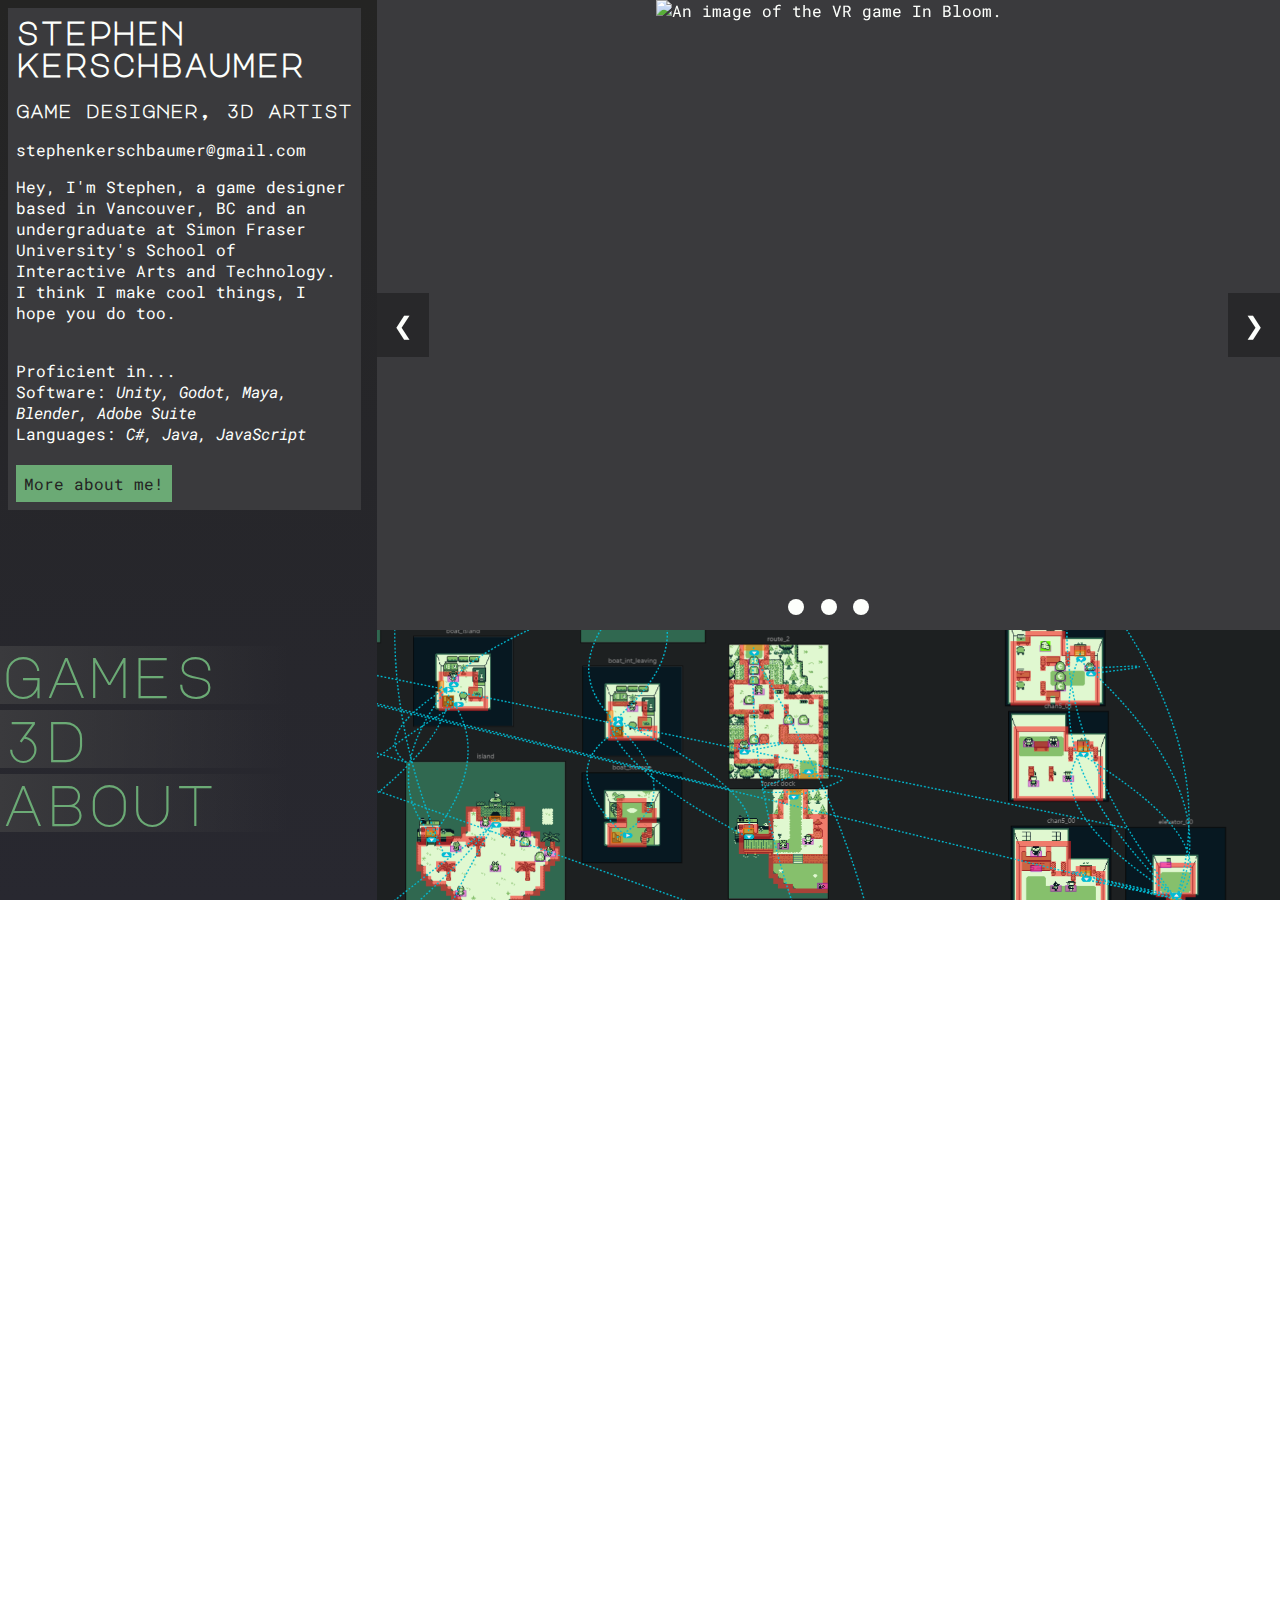
==== commit c48c640f: "index glitches fix" ====
--- a/index.html
+++ b/index.html
@@ -59,11 +59,11 @@
       </div>
 
       <nav class="home_nav">
-        <a href="about.html" class="word_highlight word"><div class="line">
+        <a href="browse_games.html" class="word_highlight word"><div class="line">
           Games
           <p class="word fill_text"></p>
         </div></a>
-        <a href="about.html" class="word_highlight word"><div class="line">
+        <a href="browse_threed.html" class="word_highlight word"><div class="line">
           3D
           <p class="word fill_text"></p>
         </div></a>
--- a/css/main.css
+++ b/css/main.css
@@ -54,6 +54,10 @@
 h1, h2, h3{
     font-family: 'Major Mono Display', monospace;
     text-transform: lowercase;
+}
+
+h1{
+    margin-top: 0px;
 }
 
 hr{
